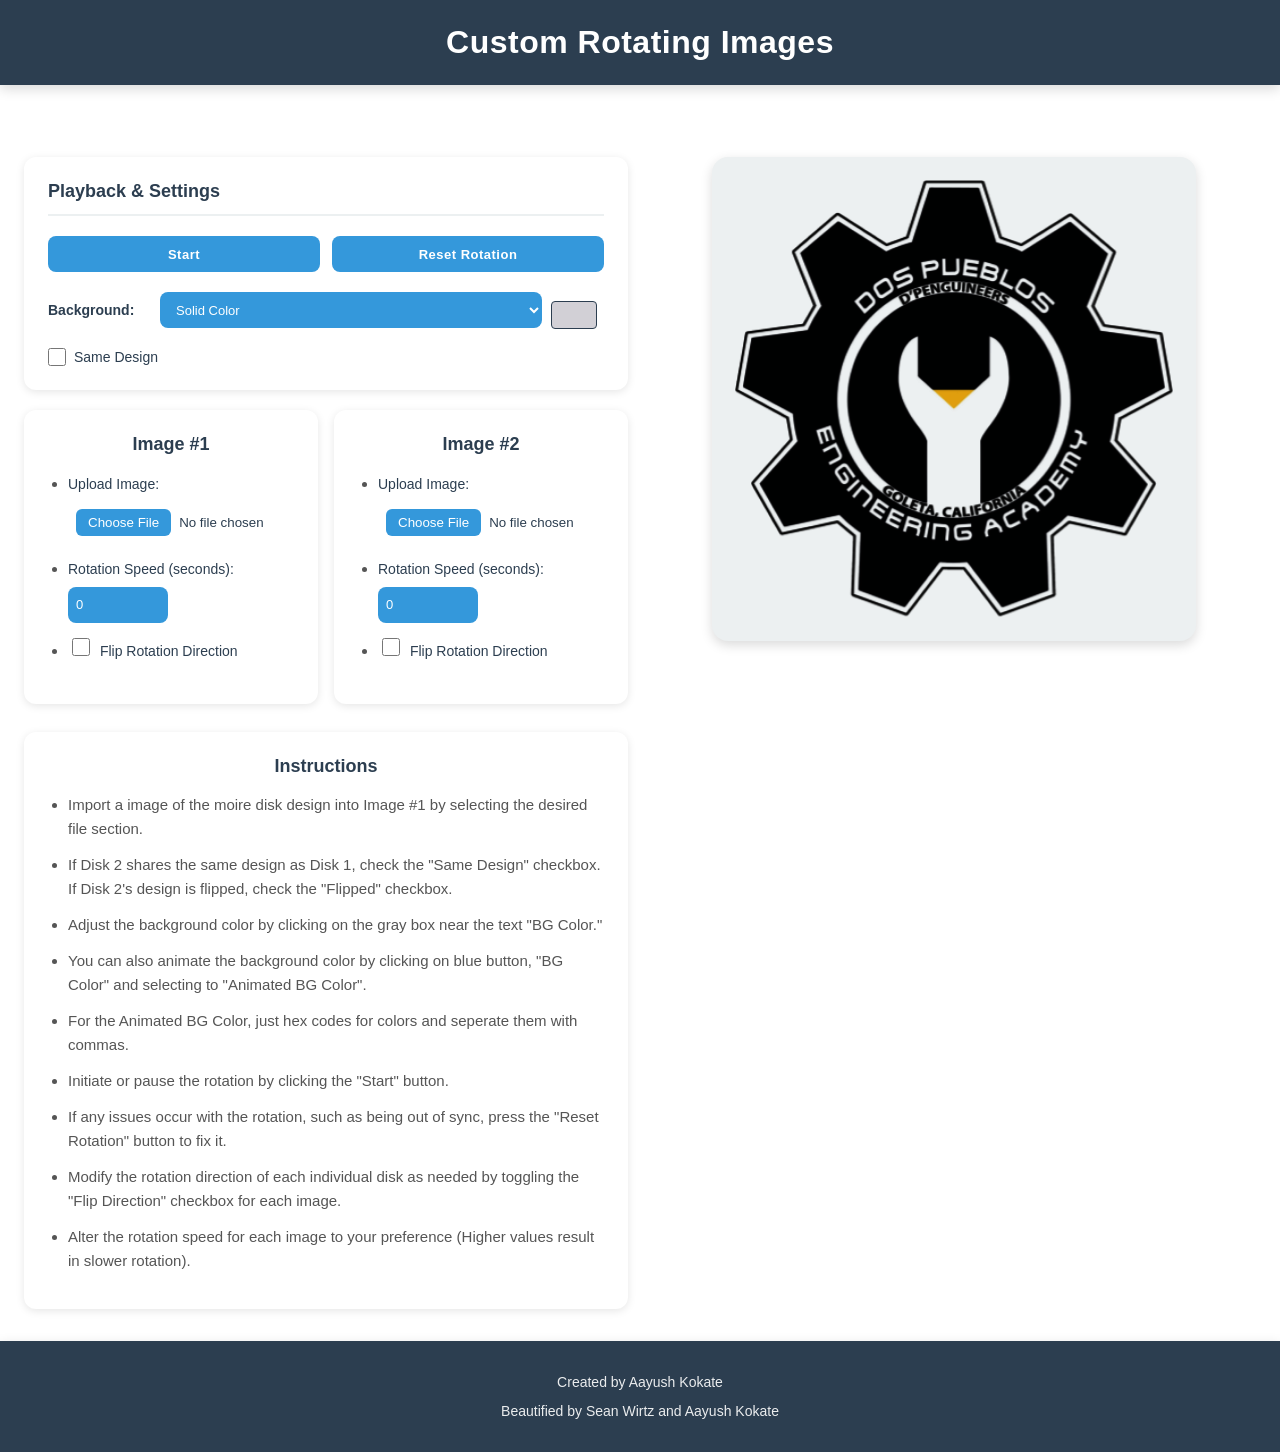
==== index.html @ 7cc10245 "Initial commit: Moiré Simulator (Custom Rotating Images) Recovered static source (index.html, styles" ====
<!DOCTYPE html>
<html>

<head>
	<title>Custom Rotating Images</title>
	<meta name="viewport" content="width=device-width, initial-scale=1">
	<link rel="stylesheet" href="styles.css?v=3">
</head>

<body onload="pauseRotation()">
	<header class="header">
		<h1>Custom Rotating Images</h1>
	</header>
	<div class="main-layout">
		<!-- Left Sidebar -->
		<aside class="sidebar">
			<!-- Unified Controls Card -->
			<div class="controls-card">
				<!-- Title -->
				<h3 class="controls-title">Playback &amp; Settings</h3>

				<!-- Play/Reset Buttons -->
				<div class="controls-section">
					<div class="button-group">
						<button class="pause-button" id="pauseRotation">Start</button>
						<button class="reset-button" id="resetRotation">Reset Rotation</button>
					</div>
				</div>

				<!-- Background & Design Options -->
				<div class="controls-section">
					<div class="control-row">
						<label for="color">Background:</label>
						<select name="color" id="color">
							<option value="bgColor">Solid Color</option>
							<option value="animColor">Animated Colors</option>
						</select>
						<input type="color" id="bgColor" value="#D2D0D6" class="color-picker">
						<label id="bgAnimSpeedLabel" for="bgAnimSpeed" style="margin-left: 8px; display: none;">Anim Speed (s):</label>
						<input type="number" id="bgAnimSpeed" min="0.1" step="0.1" value="1" style="width: 80px; display: none;" inputmode="decimal">
						<div id="animColorControls" style="display:none; align-items:center; gap:8px;">
							<div id="animColorList" style="display:flex; gap:8px; align-items:center;"></div>
							<button class="bg-button" id="addAnimColor">Add Color</button>
							<button class="bg-button" id="removeAnimColor">Remove</button>
							<button class="bg-button" id="animColorButton">Start BG Anim</button>
						</div>
					</div>
				</div>

				<!-- Design Checkboxes -->
				<div class="controls-section">
					<div class="checkbox-group">
						<label class="checkbox-label" id="sameDesignText" for="sameDesign">
							<input type="checkbox" id="sameDesign">
							<span>Same Design</span>
						</label>
						<label class="checkbox-label" id="flippedText" for="flipped" style="display: none;">
							<input type="checkbox" id="flipped">
							<span>Flip Design</span>
						</label>
					</div>
				</div>
			</div>

			<!-- Image Configuration Grid -->
			<div class="grid-container">
				<div class="grid-item">
					<h4 class="grid-title">Image #1</h4>
					<ul>
						<li>
							<label for="inputImage1">Upload Image:</label>
							<input type="file" id="inputImage1" accept="image/*">
						</li>
						<li>
							<label for="speed1">Rotation Speed (seconds):</label>
							<input type="number" id="speed1" min="1" max="20" value="0" inputmode="numeric">
						</li>
						<li>
							<label for="direction1">
								<input type="checkbox" id="direction1" style="margin-right: 6px;">
								Flip Rotation Direction
							</label>
						</li>
					</ul>
				</div>
				<div class="grid-item">
					<h4 class="grid-title">Image #2</h4>
					<ul>
						<li>
							<label for="inputImage2">Upload Image:</label>
							<input type="file" id="inputImage2" accept="image/*">
							<p id="inputImage2Text" style="display: none; color: #27ae60; font-size: 12px; margin-top: 4px;">✓ Same Design Checked</p>
						</li>
						<li>
							<label for="speed2">Rotation Speed (seconds):</label>
							<input type="number" id="speed2" min="1" max="20" value="0" inputmode="numeric">
						</li>
						<li>
							<label for="direction2">
								<input type="checkbox" id="direction2" style="margin-right: 6px;">
								Flip Rotation Direction
							</label>
						</li>
					</ul>
				</div>
			</div>

			<!-- Instructions -->
			<div class="grid-item instructions-card">
				<h4 class="grid-title">Instructions</h4>
				<ul class="instructions">
					<li>Import a image of the moire disk design into Image #1 by selecting the desired file section.</li>
					<li>If Disk 2 shares the same design as Disk 1, check the "Same Design" checkbox. If Disk 2's design is flipped, check the
						"Flipped" checkbox.</li>
					<li>Adjust the background color by clicking on the gray box near the text "BG Color."</li>
					<li>You can also animate the background color by clicking on blue button, "BG Color" and selecting to "Animated BG Color".</li>
					<li>For the Animated BG Color, just hex codes for colors and seperate them with commas.</li>
					<li>Initiate or pause the rotation by clicking the "Start" button.</li>
					<li>If any issues occur with the rotation, such as being out of sync, press the "Reset Rotation" button to fix it.</li>
					<li>Modify the rotation direction of each individual disk as needed by toggling the "Flip Direction" checkbox for each image.</li>
					<li>Alter the rotation speed for each image to your preference (Higher values result in slower rotation).</li>
				</ul>
			</div>
		</aside>

		<!-- Right Section: Image Display -->
		<div class="image-section">
			<div class="image-container" id="imageContainer">
				<img id="image1" class="image" src="DPEA_Logo.png?v=3" style="--rotation-speed: 0s; --rotation-direction: normal; animation-play-state: paused;">
				<img id="image2" class="image" src="DPEA_Logo.png?v=3" style="--rotation-speed: 0s; --rotation-direction: normal; animation-play-state: paused;">
			</div>
		</div>
	</div>
	<footer class="footer">
		<h5>Created by Aayush Kokate</h5>
		<h5>Beautified by Sean Wirtz and Aayush Kokate</h5>
	</footer>
	<script src="script.js?v=3"></script>
</body>

</html>
---- styles.css ----
/* Variable Definitions */
:root {
	--dark: #2c3e50;
	--less-dark: #34495e;
	--white: #ffffff;
	--neutral: #3498db;
	--light-accent: #5dade2;
	--grey: #ecf0f1;
	--soft-bg: #f8f9fa;
	--shadow: 0 2px 8px rgba(0, 0, 0, 0.1);
	--shadow-md: 0 4px 12px rgba(0, 0, 0, 0.15);
}

* {
	font-family: "Gill Sans", sans-serif;
}

*,
*::before,
*::after {
	box-sizing: border-box;
}

/* Global Styles */
body {
	display: flex;
	flex-direction: column;
	align-items: stretch;
	justify-content: flex-start;
	margin: 0;
	color: var(--dark);
	min-height: 100vh;
}

/* Containers */
.container {
	display: block;
	justify-content: center;
	align-items: center;
}

.main-layout {
	display: grid;
	grid-template-columns: minmax(0, 1fr) minmax(0, 1fr);
	gap: 24px;
	max-width: 1600px;
	margin: 0 auto;
	padding: 32px 24px;
	width: 100%;
	box-sizing: border-box;
	align-items: start;
}

.sidebar {
	width: 100%;
	display: flex;
	flex-direction: column;
	gap: 20px;
}

.image-section {
	width: 100%;
	display: flex;
	justify-content: center;
	align-items: flex-start;
	position: sticky;
	top: 100px;
}

.image-container {
	margin: 0 auto;
	background-color: var(--grey);
	position: relative;
	border-radius: 16px;
	width: min(100%, 460px);
	aspect-ratio: 1 / 1;
	height: auto;
	padding: 12px;
	box-sizing: content-box;
	display: flex;
	justify-content: center;
	align-items: center;
	transition: background-color 0.3s ease-in-out;
	box-shadow: var(--shadow-md);
	overflow: hidden;
	contain: paint;
}

/* Images */
.image {
	position: absolute;
	width: 98%;
	height: 98%;
	animation: rotate var(--rotation-speed, 5s) linear infinite var(--rotation-direction, normal);
	transform-origin: center center;
	padding: 0;
	will-change: transform;
	-webkit-transform: translateZ(0);
	transform: translateZ(0);
	backface-visibility: hidden;
	-webkit-backface-visibility: hidden;
	mix-blend-mode: multiply;
	filter: contrast(1);
	border: 0;
}

@keyframes rotate {
	0% {
		transform: rotate(0deg);
	}

	100% {
		transform: rotate(360deg);
	}
}

/* Controls Card */
.controls-card {
	background-color: var(--white);
	border-radius: 12px;
	box-shadow: var(--shadow);
	padding: 24px;
	display: flex;
	flex-direction: column;
	gap: 20px;
	width: 100%;
	box-sizing: border-box;
}

.controls-title {
	margin: 0;
	font-size: 18px;
	font-weight: 600;
	color: var(--dark);
	padding-bottom: 12px;
	border-bottom: 2px solid var(--grey);
}

.controls-section {
	display: flex;
	flex-direction: column;
	gap: 12px;
}

.button-group {
	display: flex;
	gap: 12px;
	width: 100%;
}

.button-group button {
	flex: 1;
	font-weight: 600;
	letter-spacing: 0.5px;
}

.control-row {
	display: flex;
	align-items: center;
	gap: 12px;
	flex-wrap: wrap;
}

.control-row label {
	font-weight: 600;
	min-width: 100px;
	margin: 0;
}

.control-row select,
.control-row input[type="text"] {
	flex: 1;
	min-width: 120px;
}

.color-picker {
	width: 50px !important;
	height: 36px !important;
	min-width: 50px;
	cursor: pointer;
	padding: 0 !important;
}

.checkbox-group {
	display: flex;
	flex-direction: column;
	gap: 10px;
}

.checkbox-label {
	display: flex;
	align-items: center;
	gap: 8px;
	cursor: pointer;
	font-weight: 500;
	color: var(--dark);
	margin: 0;
}

.checkbox-label input[type="checkbox"] {
	width: 18px;
	height: 18px;
	cursor: pointer;
	margin: 0;
	accent-color: var(--neutral);
}

/* Old controls styling override */

/* Animated color pickers */
#animColorControls {
	display: flex;
}

.anim-color {
	width: 40px;
	height: 36px;
	border: none;
	padding: 0;
	background: transparent;
	border-radius: 6px;
}

.bg-button {
	background-color: var(--neutral);
	color: var(--white);
	border: none;
	padding: 8px 10px;
	border-radius: 8px;
	cursor: pointer;
}

.bg-button:hover {
	background-color: var(--light-accent);
}

/* Specific Element Styles */
#image1 {
	justify-content: center;
	z-index: 1;
}

#image2 {
	align-items: center;
	z-index: 2;
}

/* Grid */
.grid-container {
	display: grid;
	grid-template-columns: repeat(2, minmax(0, 1fr));
	grid-auto-flow: row;
	border-radius: 16px;
	justify-content: center;
	margin-top: 0;
	gap: 16px;
	width: 100%;
	box-sizing: border-box;
}

.grid-item {
	background-color: var(--white);
	padding: 24px;
	border-radius: 12px;
	box-shadow: var(--shadow);
	transition: box-shadow 0.3s ease;
	min-width: 0;
}

.grid-item:hover {
	box-shadow: var(--shadow-md);
}

.grid-item ul {
	padding-left: 20px;
	margin: 16px 0 0 0;
}

.grid-title {
	margin: 0 0 16px 0;
	text-align: center;
	font-size: 18px;
	font-weight: 600;
	color: var(--dark);
}

/* Header and Footer */
.header,
.footer {
	vertical-align: top;
	font-weight: bold;
	text-align: center;
	width: 100%;
	color: var(--white);
	background-color: var(--dark);
	box-shadow: var(--shadow-md);
	z-index: 99;
}

.header {
	margin-bottom: 40px;
	padding: 24px 20px;
}

.header h1 {
	margin: 0;
	font-size: 32px;
	letter-spacing: 0.5px;
	font-weight: 600;
}

.footer {
	margin-top: auto;
	margin-bottom: 0;
	line-height: 1.6;
	padding: 24px 20px;
}

.footer h5 {
	margin: 6px 0;
	font-size: 14px;
	font-weight: 500;
	opacity: 0.9;
}

/* Typography */
img {
	text-indent: -10000px;
}

label {
	display: inline-block;
	margin-bottom: 6px;
	color: var(--dark);
	font-weight: 500;
	font-size: 14px;
}

/* Buttons and Inputs */
button,
input[type="text"],
input[type="number"],
select {
	background-color: var(--neutral);
	color: var(--white);
	border: none;
	border-radius: 8px;
	padding: 8px 12px;
	height: 36px;
	font-size: 13px;
	font-weight: 500;
	cursor: pointer;
	transition: all 0.3s ease;
	font-family: inherit;
}

button:hover {
	background-color: var(--light-accent);
	transform: translateY(-2px);
	box-shadow: var(--shadow);
}

button:active {
	transform: translateY(0);
}

button:focus {
	outline: 2px solid var(--light-accent);
	outline-offset: 2px;
}

select {
	width: 140px;
	padding: 8px 12px;
}

select:focus {
	outline: 2px solid var(--light-accent);
	outline-offset: 2px;
}

input[type="number"] {
	width: 100px;
	padding: 6px 8px;
	height: 36px;
}

input[type="number"]:focus {
	outline: 2px solid var(--light-accent);
	outline-offset: 2px;
}

input[type="text"] {
	padding: 6px 8px;
	height: 36px;
	font-size: 12px;
}

input[type="text"]:focus {
	outline: 2px solid var(--light-accent);
	outline-offset: 2px;
}

input[type="color"] {
	cursor: pointer;
	border: none;
}

input[type="file"] {
	padding: 8px;
	cursor: pointer;
	color: var(--dark);
}

input[type="file"]::file-selector-button {
	background-color: var(--neutral);
	color: var(--white);
	border: none;
	border-radius: 6px;
	padding: 6px 12px;
	font-weight: 500;
	cursor: pointer;
	transition: all 0.3s ease;
	margin-right: 8px;
}

input[type="file"]::file-selector-button:hover {
	background-color: var(--light-accent);
}

/* Lists */
li {
	margin-bottom: 12px;
	list-style-type: disc;
	line-height: 1.6;
	color: #555;
}

.instructions {
	font-size: 15px;
	line-height: 1.8;
	padding: 0;
	margin: 16px 0 0 0;
}

.instructions-card {
	margin-top: 8px;
}

p {
	margin: 8px 0 0 0;
}

/* Responsive Design */
@media (max-width: 1024px) {
	.main-layout {
		display: flex;
		flex-direction: column-reverse;
		align-items: center;
		gap: 20px;
	}

	.image-section {
		position: static;
		top: auto;
		width: 100%;
		justify-content: center;
	}

	.sidebar {
		max-width: 100%;
	}
}

@media (max-width: 768px) {
	.main-layout {
		padding: 16px 12px;
		gap: 16px;
	}

	.sidebar {
		gap: 12px;
	}

	.button-group {
		flex-direction: column;
	}

	.control-row {
		flex-direction: column;
		align-items: flex-start;
	}

	.control-row label {
		min-width: auto;
	}

	.control-row select,
	.control-row input[type="text"] {
		width: 100%;
	}

	.grid-container {
		grid-template-columns: 1fr;
		gap: 12px;
		margin-top: 16px;
	}

	.image-container {
		width: min(100%, 240px);
	}

	.image {
		width: 100%;
		height: 100%;
	}

	.controls-card {
		padding: 18px;
		gap: 16px;
	}

	.header {
		padding: 24px 16px;
		margin-bottom: 16px;
	}

	.header h1 {
		font-size: 24px;
	}

	/* Larger, touch-friendly inputs on small screens */
	button,
	input[type="text"],
	input[type="number"],
	select {
		font-size: 16px;
		height: 44px;
		padding: 8px 12px;
	}

	input[type="number"] {
		width: 100%;
		min-width: 120px;
	}
}

@media (max-width: 480px) {
	.main-layout {
		padding: 12px 8px;
	}

	.button-group {
		flex-direction: column;
		gap: 8px;
	}

	.controls-card {
		padding: 14px;
		gap: 14px;
	}

	.grid-container {
		gap: 8px;
	}

	.grid-item {
		padding: 16px;
	}

	.image-container {
		width: min(100%, 240px);
		padding: 8px;
	}

	.image {
		width: 100%;
		height: 100%;
	}

	button,
	input[type="text"],
	input[type="number"],
	select {
		font-size: 16px;
		height: 44px;
		padding: 8px 12px;
	}

	select {
		width: 100%;
	}

	input[type="number"] {
		width: 100%;
		min-width: 120px;
	}

	.header h1 {
		font-size: 20px;
		margin: 0;
	}
}


/* Checkboxes */
input[type="checkbox"] {
	margin-right: 6px;
	cursor: pointer;
	width: 18px;
	height: 18px;
	accent-color: var(--neutral);
}

input[type="checkbox"]:focus {
	outline: 2px solid var(--light-accent);
	outline-offset: 2px;
}

/* Form Controls */
.form-control {
	font-size: 14px;
	font-weight: 500;
	line-height: 1.5;
	display: inline-block;
	margin-right: 16px;
}

.form-control label {
	display: inline-flex;
	align-items: center;
	cursor: pointer;
}

.form-control input[type="checkbox"] {
	margin-right: 6px;
}


/* Color Picker */
input[type="color"] {
	-webkit-appearance: none;
	-moz-appearance: none;
	appearance: none;
	width: 28px;
	height: 28px;
	background-color: transparent;
	border: none;
	border-color: var(--dark);
	cursor: pointer;
	transform: translateX(-5px) translateY(5px);
	/* transform: translateY(5px); */
}

input[type="color"]::-webkit-color-swatch {
	border-radius: 4px;
	border: 1px solid var(--dark);
}

input[type="color"]::-moz-color-swatch {
	border-radius: 4px;
	border: 1px solid var(--dark);
}
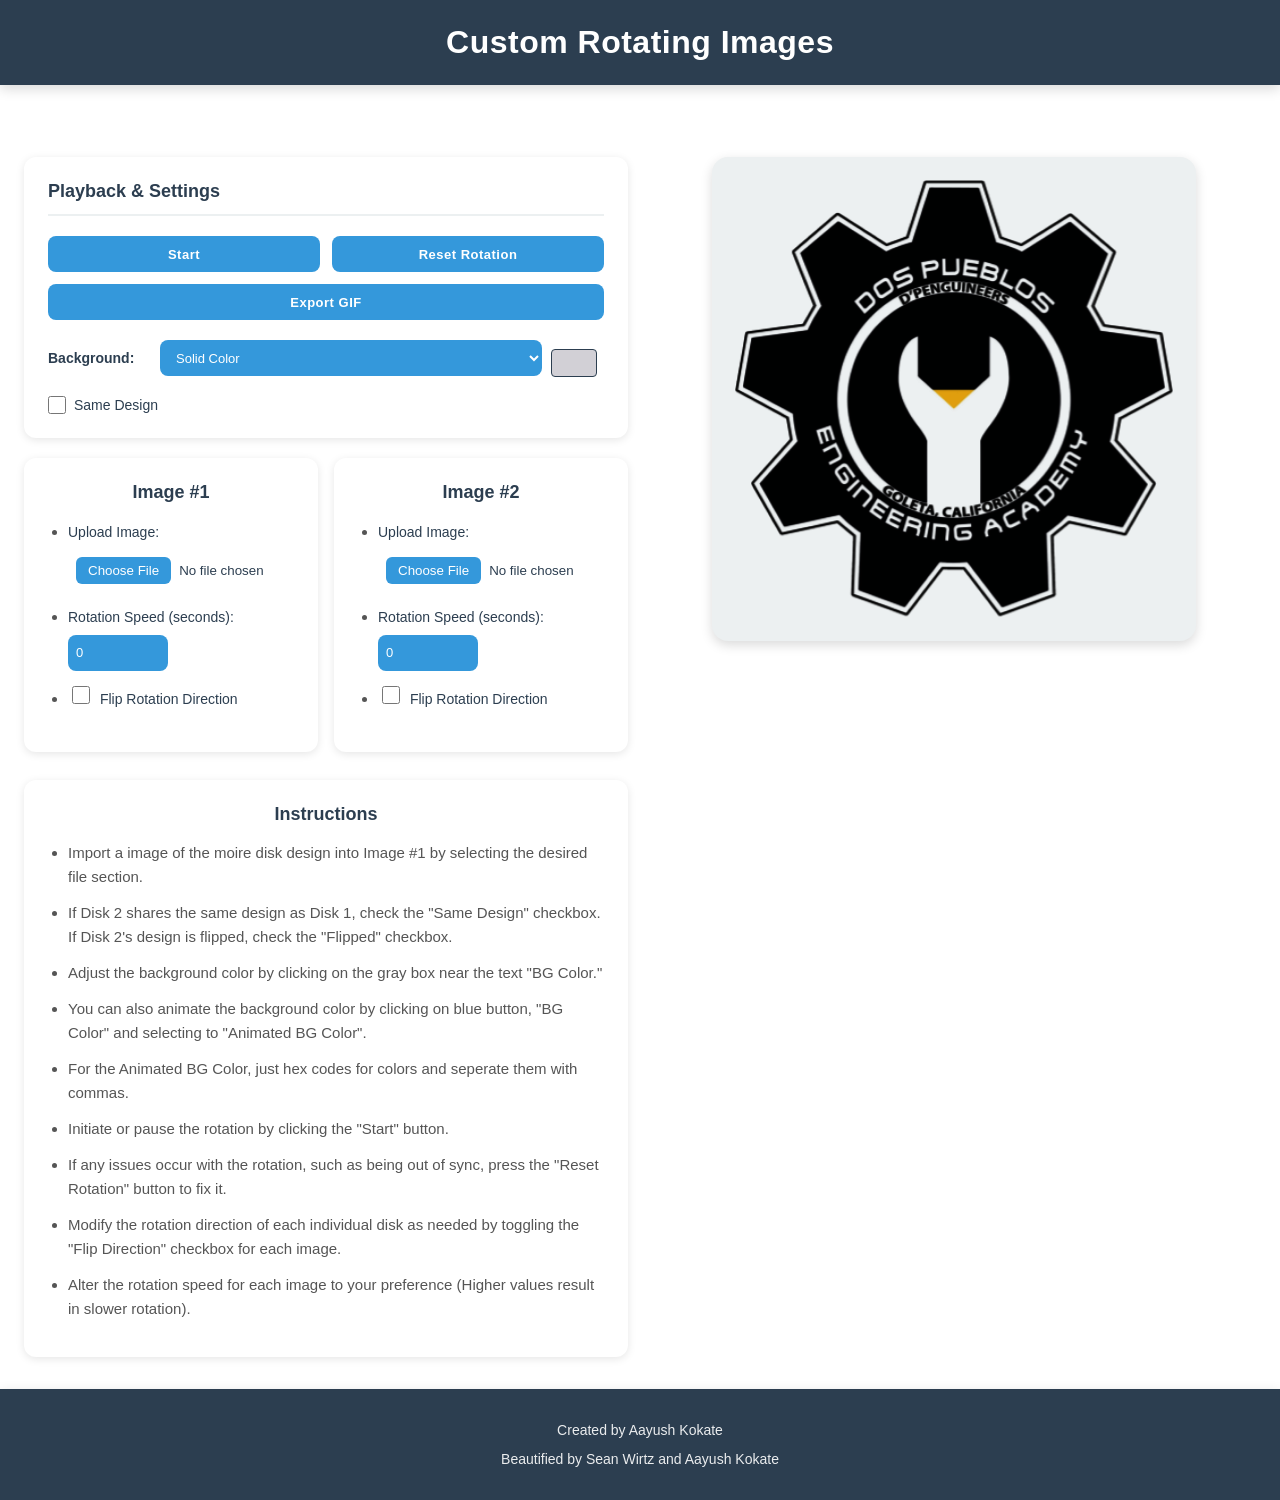
==== commit bb1bacf8: "Add seamlessly-looping GIF export of the rotating discs Renders exactly one moiré period (LCM of the" ====
--- a/index.html
+++ b/index.html
@@ -24,6 +24,9 @@
 					<div class="button-group">
 						<button class="pause-button" id="pauseRotation">Start</button>
 						<button class="reset-button" id="resetRotation">Reset Rotation</button>
+					</div>
+					<div class="button-group">
+						<button class="export-button" id="exportGif">Export GIF</button>
 					</div>
 				</div>
 
@@ -136,6 +139,7 @@
 		<h5>Beautified by Sean Wirtz and Aayush Kokate</h5>
 	</footer>
 	<script src="script.js?v=3"></script>
+	<script type="module" src="export-gif.js?v=3"></script>
 </body>
 
 </html>
